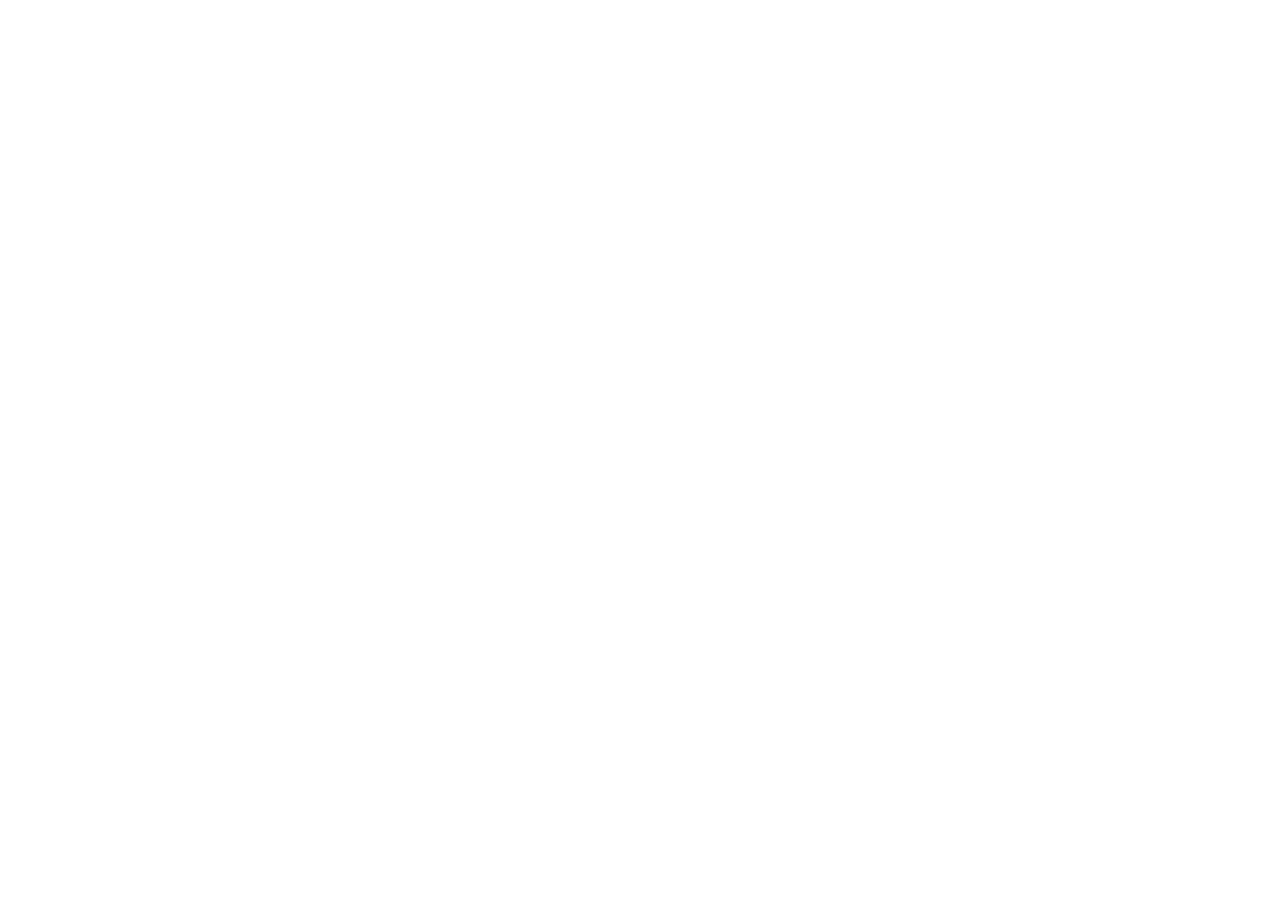
==== index.html @ 0b49dd25 "Initial commit" ====
<!DOCTYPE html>
<html lang="en">
<head>
    <meta charset="UTF-8">
    <meta name="viewport" content="width=device-width, initial-scale=1.0">
    <title>Document</title>
</head>
<body>
    
</body>
</html>
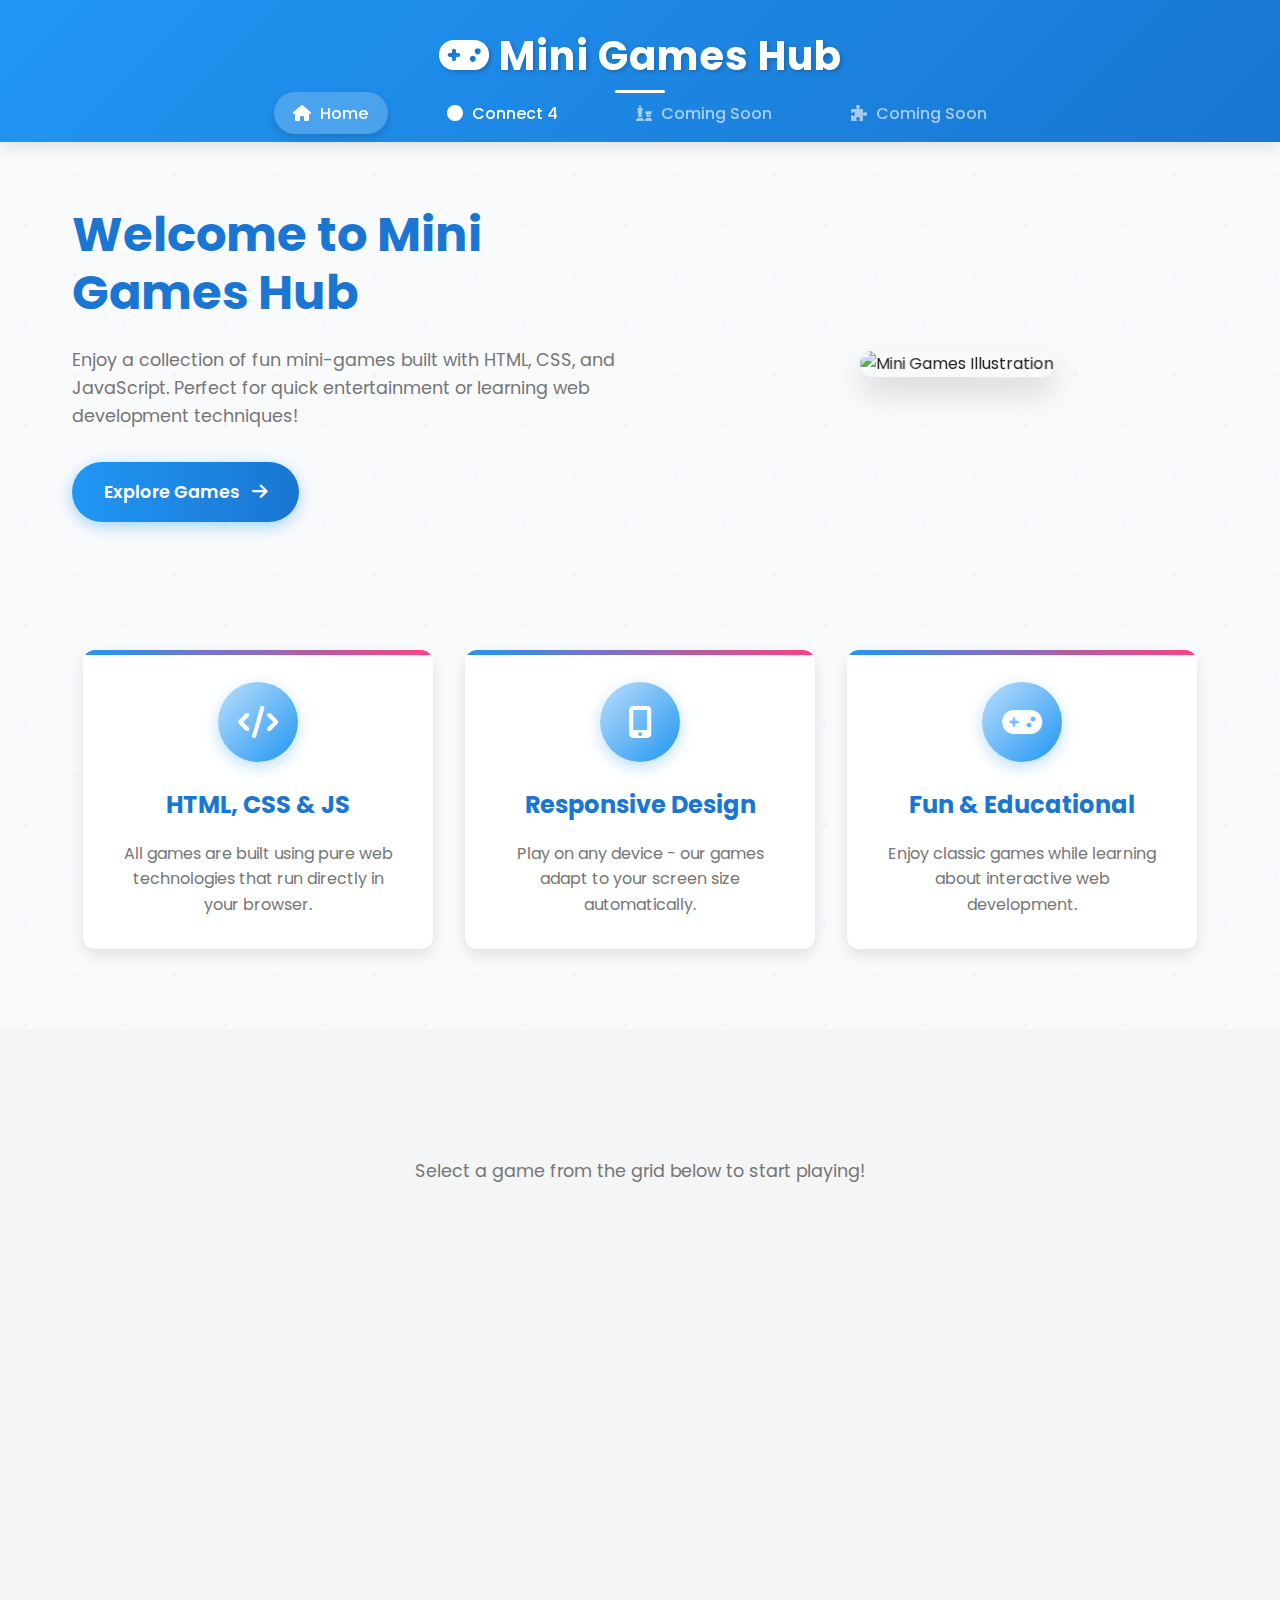
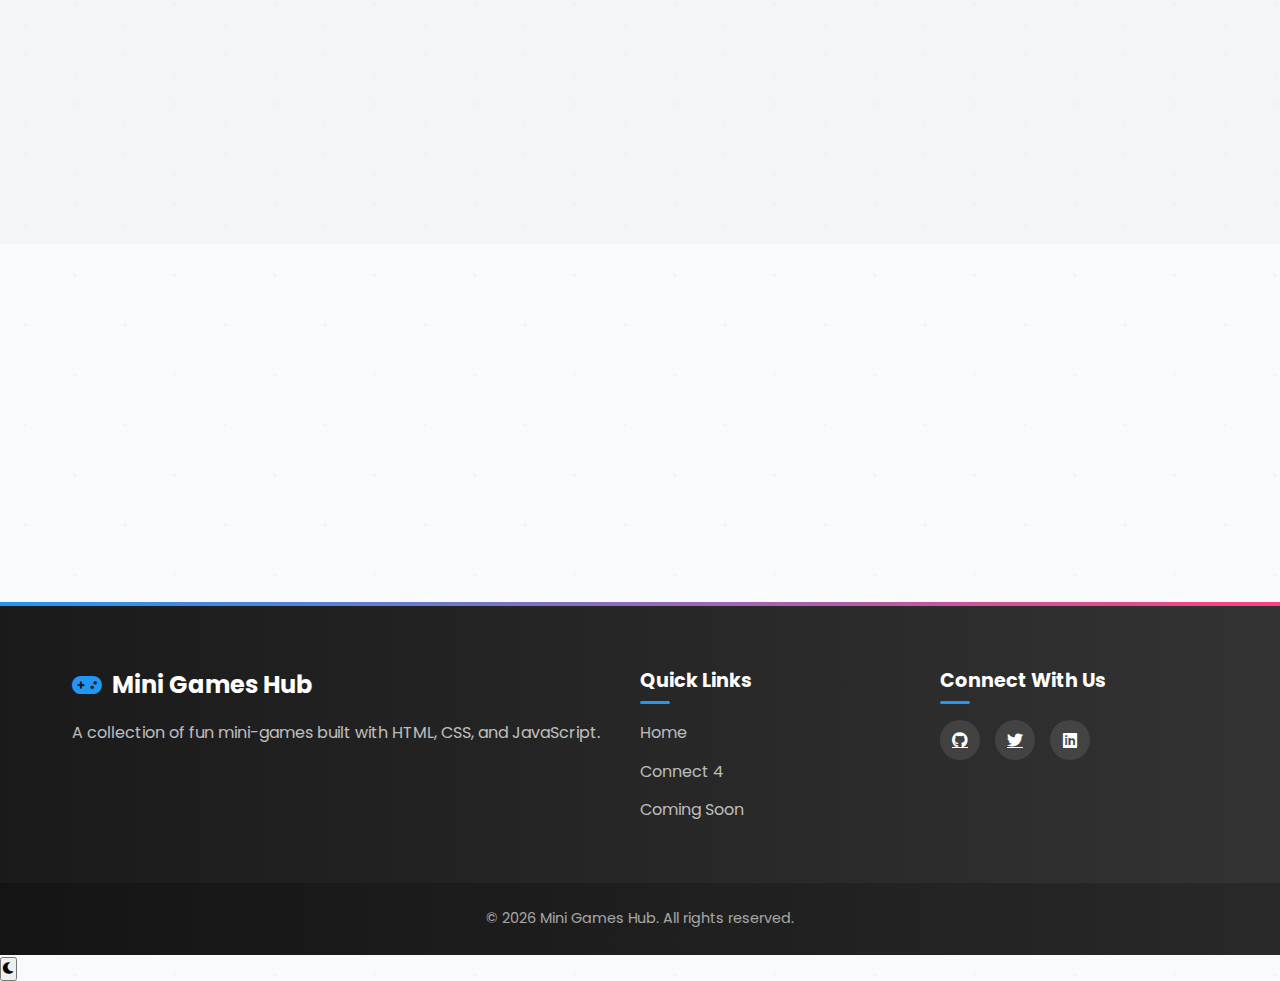
==== commit d3d35fee: "Initializing our first Mini game" ====
--- a/index.html
+++ b/index.html
@@ -3,9 +3,159 @@
 <head>
     <meta charset="UTF-8">
     <meta name="viewport" content="width=device-width, initial-scale=1.0">
-    <title>Document</title>
+    <title>Mini Games Hub - Fun HTML, CSS & JavaScript Games</title>
+    <meta name="description" content="Enjoy a collection of fun mini-games built with HTML, CSS, and JavaScript">
+    <link rel="stylesheet" href="https://cdnjs.cloudflare.com/ajax/libs/font-awesome/6.0.0/css/all.min.css">
+    <link rel="stylesheet" href="styles/main.css">
+    <link rel="icon" type="image/png" href="assets/favicon.png">
 </head>
 <body>
+    <div class="preloader">
+        <div class="preloader-spinner"></div>
+    </div>
     
+    <header>
+        <h1><i class="fas fa-gamepad"></i> Mini Games Hub</h1>
+        <nav>
+            <ul>
+                <li><a href="index.html" class="active"><i class="fas fa-home"></i> Home</a></li>
+                <li><a href="games/connect4.html"><i class="fas fa-circle"></i> Connect 4</a></li>
+                <li><a href="#" class="disabled"><i class="fas fa-chess"></i> Coming Soon</a></li>
+                <li><a href="#" class="disabled"><i class="fas fa-puzzle-piece"></i> Coming Soon</a></li>
+            </ul>
+        </nav>
+    </header>
+
+    <main>
+        <section class="hero">
+            <div class="hero-content">
+                <h2>Welcome to Mini Games Hub</h2>
+                <p>Enjoy a collection of fun mini-games built with HTML, CSS, and JavaScript. Perfect for quick entertainment or learning web development techniques!</p>
+                <a href="#games" class="cta-button">Explore Games <i class="fas fa-arrow-right"></i></a>
+            </div>
+            <div class="hero-image">
+                <img src="https://via.placeholder.com/500x300/2196F3/FFFFFF?text=Mini+Games" alt="Mini Games Illustration">
+            </div>
+        </section>
+
+        <section class="features">
+            <div class="feature-card">
+                <div class="feature-icon"><i class="fas fa-code"></i></div>
+                <h3>HTML, CSS & JS</h3>
+                <p>All games are built using pure web technologies that run directly in your browser.</p>
+            </div>
+            <div class="feature-card">
+                <div class="feature-icon"><i class="fas fa-mobile-alt"></i></div>
+                <h3>Responsive Design</h3>
+                <p>Play on any device - our games adapt to your screen size automatically.</p>
+            </div>
+            <div class="feature-card">
+                <div class="feature-icon"><i class="fas fa-gamepad"></i></div>
+                <h3>Fun & Educational</h3>
+                <p>Enjoy classic games while learning about interactive web development.</p>
+            </div>
+        </section>
+
+        <section id="games" class="games-section">
+            <h2 class="section-title">Our Games Collection</h2>
+            <p class="section-description">Select a game from the grid below to start playing!</p>
+            
+            <div class="games-grid">
+                <!-- Connect 4 Card -->
+                <div class="game-card">
+                    <div class="game-card-badge">Popular</div>
+                    <div class="game-card-image">
+                        <img src="https://via.placeholder.com/400x250/2196F3/FFFFFF?text=Connect+4" alt="Connect 4">
+                    </div>
+                    <div class="game-card-content">
+                        <h3>Connect 4</h3>
+                        <div class="game-card-meta">
+                            <span><i class="fas fa-user"></i> 2 Players</span>
+                            <span><i class="fas fa-star"></i> Classic</span>
+                        </div>
+                        <p>Drop pieces to connect four in a row, column, or diagonal before your opponent!</p>
+                        <a href="games/connect4.html" class="game-card-button">Play Now <i class="fas fa-play-circle"></i></a>
+                    </div>
+                </div>
+
+                <!-- Tic Tac Toe Card (Coming Soon) -->
+                <div class="game-card coming-soon">
+                    <div class="game-card-image">
+                        <img src="https://via.placeholder.com/400x250/4CAF50/FFFFFF?text=Tic+Tac+Toe" alt="Tic Tac Toe">
+                    </div>
+                    <div class="game-card-content">
+                        <h3>Tic Tac Toe</h3>
+                        <div class="game-card-meta">
+                            <span><i class="fas fa-user"></i> 2 Players</span>
+                            <span><i class="fas fa-star"></i> Classic</span>
+                        </div>
+                        <p>The classic game of X's and O's. Get three in a row to win!</p>
+                        <a href="#" class="game-card-button disabled">Coming Soon <i class="fas fa-clock"></i></a>
+                    </div>
+                </div>
+
+                <!-- Memory Game Card (Coming Soon) -->
+                <div class="game-card coming-soon">
+                    <div class="game-card-image">
+                        <img src="https://via.placeholder.com/400x250/9C27B0/FFFFFF?text=Memory+Game" alt="Memory Game">
+                    </div>
+                    <div class="game-card-content">
+                        <h3>Memory Game</h3>
+                        <div class="game-card-meta">
+                            <span><i class="fas fa-user"></i> 1 Player</span>
+                            <span><i class="fas fa-brain"></i> Puzzle</span>
+                        </div>
+                        <p>Test your memory by finding matching pairs of cards. How fast can you clear the board?</p>
+                        <a href="#" class="game-card-button disabled">Coming Soon <i class="fas fa-clock"></i></a>
+                    </div>
+                </div>
+            </div>
+        </section>
+
+        <section class="newsletter">
+            <div class="newsletter-content">
+                <h2>Stay Updated</h2>
+                <p>Subscribe to our newsletter to be notified when we add new games!</p>
+                <form class="newsletter-form">
+                    <input type="email" placeholder="Your email address" required>
+                    <button type="submit">Subscribe <i class="fas fa-paper-plane"></i></button>
+                </form>
+            </div>
+        </section>
+    </main>
+
+    <footer>
+        <div class="footer-content">
+            <div class="footer-logo">
+                <h3><i class="fas fa-gamepad"></i> Mini Games Hub</h3>
+                <p>A collection of fun mini-games built with HTML, CSS, and JavaScript.</p>
+            </div>
+            <div class="footer-links">
+                <h4>Quick Links</h4>
+                <ul>
+                    <li><a href="index.html">Home</a></li>
+                    <li><a href="games/connect4.html">Connect 4</a></li>
+                    <li><a href="#">Coming Soon</a></li>
+                </ul>
+            </div>
+            <div class="footer-social">
+                <h4>Connect With Us</h4>
+                <div class="social-icons">
+                    <a href="#" aria-label="GitHub"><i class="fab fa-github"></i></a>
+                    <a href="#" aria-label="Twitter"><i class="fab fa-twitter"></i></a>
+                    <a href="#" aria-label="LinkedIn"><i class="fab fa-linkedin"></i></a>
+                </div>
+            </div>
+        </div>
+        <div class="footer-bottom">
+            <p>&copy; 2025 Mini Games Hub. All rights reserved.</p>
+        </div>
+    </footer>
+
+    <button id="scroll-top" class="scroll-top" aria-label="Scroll to top">
+        <i class="fas fa-chevron-up"></i>
+    </button>
+
+    <script src="scripts/main.js"></script>
 </body>
 </html>--- a/styles/main.css
+++ b/styles/main.css
@@ -0,0 +1,976 @@
+/* Main Website Styles */
+@import url('https://fonts.googleapis.com/css2?family=Poppins:wght@300;400;500;600;700&display=swap');
+
+:root {
+    --primary: #2196F3;
+    --primary-dark: #1976D2;
+    --primary-light: #BBDEFB;
+    --accent: #FF4081;
+    --text-primary: #212121;
+    --text-secondary: #757575;
+    --background: #f9fafc;
+    --card-bg: #ffffff;
+    --border-radius: 12px;
+    --transition-fast: 0.3s ease;
+    --transition-slow: 0.5s ease;
+    --shadow-sm: 0 4px 6px rgba(0, 0, 0, 0.05);
+    --shadow-md: 0 6px 15px rgba(0, 0, 0, 0.1);
+    --shadow-lg: 0 15px 30px rgba(0, 0, 0, 0.15);
+}
+
+* {
+    margin: 0;
+    padding: 0;
+    box-sizing: border-box;
+    font-family: 'Poppins', sans-serif;
+}
+
+html {
+    scroll-behavior: smooth;
+}
+
+body {
+    background-color: var(--background);
+    background-image: 
+        radial-gradient(circle at 25px 25px, rgba(33, 150, 243, 0.05) 2%, transparent 0%),
+        radial-gradient(circle at 75px 75px, rgba(33, 150, 243, 0.05) 2%, transparent 0%);
+    background-size: 100px 100px;
+    line-height: 1.6;
+    color: var(--text-primary);
+    overflow-x: hidden;
+}
+
+/* Header Styles */
+header {
+    background: linear-gradient(135deg, var(--primary), var(--primary-dark));
+    color: white;
+    padding: 1.5rem 0 1rem;
+    text-align: center;
+    box-shadow: var(--shadow-md);
+    position: sticky;
+    top: 0;
+    z-index: 1000;
+    transition: all var(--transition-fast);
+}
+
+.scrolled-header {
+    padding: 0.8rem 0;
+    background: rgba(33, 150, 243, 0.95);
+    backdrop-filter: blur(10px);
+}
+
+header h1 {
+    margin-bottom: 0.8rem;
+    font-weight: 700;
+    letter-spacing: 1px;
+    text-shadow: 2px 2px 4px rgba(0, 0, 0, 0.2);
+    font-size: 2.5rem;
+    position: relative;
+    display: inline-block;
+}
+
+header h1::after {
+    content: '';
+    position: absolute;
+    bottom: -5px;
+    left: 50%;
+    transform: translateX(-50%);
+    width: 50px;
+    height: 3px;
+    background-color: white;
+    border-radius: 10px;
+}
+
+nav {
+    max-width: 1200px;
+    margin: 0 auto;
+}
+
+nav ul {
+    list-style: none;
+    display: flex;
+    justify-content: center;
+    gap: 2.5rem;
+    padding: 0 20px;
+}
+
+nav a {
+    color: white;
+    text-decoration: none;
+    font-weight: 500;
+    padding: 0.6rem 1.2rem;
+    border-radius: 50px;
+    transition: all var(--transition-fast);
+    position: relative;
+    overflow: hidden;
+    z-index: 1;
+}
+
+nav a::before {
+    content: '';
+    position: absolute;
+    top: 0;
+    left: 0;
+    width: 100%;
+    height: 100%;
+    background-color: rgba(255, 255, 255, 0.15);
+    transform: scaleX(0);
+    transform-origin: right;
+    transition: transform var(--transition-fast);
+    z-index: -1;
+    border-radius: 50px;
+}
+
+nav a:hover::before {
+    transform: scaleX(1);
+    transform-origin: left;
+}
+
+nav a.active {
+    background-color: rgba(255, 255, 255, 0.2);
+    box-shadow: 0 4px 8px rgba(0, 0, 0, 0.15);
+}
+
+nav a.disabled {
+    opacity: 0.6;
+    cursor: not-allowed;
+}
+
+nav a i {
+    margin-right: 5px;
+}
+
+/* Hero Section */
+.hero {
+    display: flex;
+    align-items: center;
+    justify-content: space-between;
+    padding: 2rem 0;
+    max-width: 1200px;
+    margin: 0 auto 4rem;
+    flex-wrap: wrap;
+}
+
+.hero-content {
+    flex: 1;
+    min-width: 300px;
+    padding: 2rem;
+}
+
+.hero-content h2 {
+    font-size: 3rem;
+    margin-bottom: 1.5rem;
+    color: var(--primary-dark);
+    line-height: 1.2;
+}
+
+.hero-content p {
+    font-size: 1.1rem;
+    margin-bottom: 2rem;
+    color: var(--text-secondary);
+}
+
+.cta-button {
+    display: inline-block;
+    background: linear-gradient(to right, var(--primary), var(--primary-dark));
+    color: white;
+    padding: 1rem 2rem;
+    border-radius: 50px;
+    text-decoration: none;
+    font-weight: 600;
+    font-size: 1.1rem;
+    box-shadow: 0 4px 15px rgba(33, 150, 243, 0.4);
+    transition: all var(--transition-fast);
+}
+
+.cta-button:hover {
+    transform: translateY(-3px);
+    box-shadow: 0 8px 25px rgba(33, 150, 243, 0.5);
+}
+
+.cta-button i {
+    margin-left: 8px;
+    transition: transform 0.3s ease;
+}
+
+.cta-button:hover i {
+    transform: translateX(4px);
+}
+
+.hero-image {
+    flex: 1;
+    min-width: 300px;
+    text-align: center;
+}
+
+.hero-image img {
+    max-width: 100%;
+    height: auto;
+    border-radius: var(--border-radius);
+    box-shadow: var(--shadow-lg);
+    transform: perspective(800px) rotateY(-5deg);
+    transition: transform var(--transition-slow);
+}
+
+.hero-image img:hover {
+    transform: perspective(800px) rotateY(0deg);
+}
+
+/* Features Section */
+.features {
+    display: flex;
+    justify-content: center;
+    flex-wrap: wrap;
+    gap: 2rem;
+    margin: 0 auto 5rem;
+    max-width: 1200px;
+}
+
+.feature-card {
+    background-color: var(--card-bg);
+    border-radius: var(--border-radius);
+    padding: 2rem;
+    flex: 1;
+    min-width: 250px;
+    max-width: 350px;
+    text-align: center;
+    box-shadow: var(--shadow-md);
+    transition: all var(--transition-fast);
+    position: relative;
+    overflow: hidden;
+}
+
+.feature-card:hover {
+    transform: translateY(-5px);
+    box-shadow: var(--shadow-lg);
+}
+
+.feature-card::before {
+    content: '';
+    position: absolute;
+    top: 0;
+    left: 0;
+    width: 100%;
+    height: 5px;
+    background: linear-gradient(to right, var(--primary), var(--accent));
+}
+
+.feature-icon {
+    width: 80px;
+    height: 80px;
+    border-radius: 50%;
+    background: linear-gradient(135deg, var(--primary-light), var(--primary));
+    display: flex;
+    justify-content: center;
+    align-items: center;
+    margin: 0 auto 1.5rem;
+    box-shadow: 0 5px 15px rgba(33, 150, 243, 0.3);
+}
+
+.feature-icon i {
+    font-size: 2rem;
+    color: white;
+}
+
+.feature-card h3 {
+    margin-bottom: 1rem;
+    color: var(--primary-dark);
+    font-size: 1.5rem;
+}
+
+.feature-card p {
+    color: var(--text-secondary);
+}
+
+/* Games Section */
+.games-section {
+    padding: 3rem 0;
+    background-color: rgba(240, 240, 240, 0.5);
+    position: relative;
+}
+
+.games-section::before {
+    content: '';
+    position: absolute;
+    top: 0;
+    left: 0;
+    width: 100%;
+    height: 100%;
+    background-image: 
+        radial-gradient(circle at 25px 25px, rgba(33, 150, 243, 0.05) 2%, transparent 0%),
+        radial-gradient(circle at 75px 75px, rgba(33, 150, 243, 0.05) 2%, transparent 0%);
+    background-size: 100px 100px;
+    z-index: -1;
+}
+
+.section-title {
+    font-size: 2.5rem;
+    text-align: center;
+    margin-bottom: 1rem;
+    color: var(--primary-dark);
+    position: relative;
+    display: inline-block;
+    left: 50%;
+    transform: translateX(-50%);
+}
+
+.section-title::after {
+    content: '';
+    position: absolute;
+    bottom: -10px;
+    left: 50%;
+    transform: translateX(-50%);
+    width: 80px;
+    height: 4px;
+    background: linear-gradient(to right, var(--primary), var(--accent));
+    border-radius: 10px;
+}
+
+.section-description {
+    text-align: center;
+    color: var(--text-secondary);
+    max-width: 700px;
+    margin: 0 auto 3rem;
+    font-size: 1.1rem;
+}
+
+.games-grid {
+    display: grid;
+    grid-template-columns: repeat(auto-fill, minmax(320px, 1fr));
+    gap: 2.5rem;
+    margin: 2rem auto;
+    max-width: 1200px;
+    padding: 0 2rem;
+}
+
+.game-card {
+    background-color: var(--card-bg);
+    border-radius: var(--border-radius);
+    overflow: hidden;
+    box-shadow: var(--shadow-md);
+    transition: all var(--transition-slow);
+    position: relative;
+}
+
+.game-card:hover {
+    transform: translateY(-10px) scale(1.02);
+    box-shadow: var(--shadow-lg);
+}
+
+.game-card-badge {
+    position: absolute;
+    top: 20px;
+    right: 20px;
+    background: var(--accent);
+    color: white;
+    font-size: 0.8rem;
+    font-weight: 600;
+    padding: 5px 12px;
+    border-radius: 20px;
+    z-index: 2;
+    box-shadow: 0 3px 8px rgba(255, 64, 129, 0.4);
+}
+
+.game-card-image {
+    position: relative;
+    overflow: hidden;
+    height: 220px;
+}
+
+.game-card-image img {
+    width: 100%;
+    height: 100%;
+    object-fit: cover;
+    transition: transform 0.8s ease;
+}
+
+.game-card:hover .game-card-image img {
+    transform: scale(1.08);
+}
+
+.game-card-content {
+    padding: 2rem;
+    position: relative;
+}
+
+.game-card-meta {
+    display: flex;
+    gap: 15px;
+    margin-bottom: 1rem;
+    color: var(--text-secondary);
+    font-size: 0.9rem;
+}
+
+.game-card-meta span {
+    display: flex;
+    align-items: center;
+}
+
+.game-card-meta i {
+    margin-right: 5px;
+    color: var(--primary);
+}
+
+.game-card h3 {
+    margin-bottom: 0.8rem;
+    color: var(--primary);
+    font-size: 1.5rem;
+    font-weight: 600;
+    position: relative;
+    display: inline-block;
+}
+
+.game-card h3::after {
+    content: '';
+    position: absolute;
+    bottom: -5px;
+    left: 0;
+    width: 40px;
+    height: 3px;
+    background-color: var(--primary);
+    border-radius: 10px;
+    transition: width 0.3s ease;
+}
+
+.game-card:hover h3::after {
+    width: 100%;
+}
+
+.game-card p {
+    color: var(--text-secondary);
+    margin-bottom: 1.5rem;
+    font-size: 1rem;
+    line-height: 1.7;
+}
+
+.game-card-button {
+    display: inline-flex;
+    align-items: center;
+    justify-content: center;
+    background: linear-gradient(to right, var(--primary), var(--primary-dark));
+    color: white;
+    padding: 0.8rem 1.5rem;
+    border-radius: 50px;
+    text-decoration: none;
+    font-weight: 500;
+    transition: all var(--transition-fast);
+    box-shadow: 0 4px 10px rgba(33, 150, 243, 0.4);
+    position: relative;
+    overflow: hidden;
+}
+
+.game-card-button i {
+    margin-left: 8px;
+    transition: transform 0.3s ease;
+}
+
+.game-card-button:hover i {
+    transform: translateX(4px);
+}
+
+.game-card-button:hover {
+    transform: translateY(-3px);
+    box-shadow: 0 6px 15px rgba(33, 150, 243, 0.5);
+}
+
+.game-card-button.disabled {
+    background: linear-gradient(to right, #9E9E9E, #757575);
+    cursor: not-allowed;
+    opacity: 0.7;
+    box-shadow: 0 4px 10px rgba(0, 0, 0, 0.2);
+}
+
+.game-card-button.disabled:hover {
+    transform: none;
+    box-shadow: 0 4px 10px rgba(0, 0, 0, 0.2);
+}
+
+.game-card.coming-soon::before {
+    content: 'Coming Soon';
+    position: absolute;
+    top: 20px;
+    right: -35px;
+    background: var(--accent);
+    color: white;
+    padding: 8px 40px;
+    font-size: 0.8rem;
+    transform: rotate(45deg);
+    box-shadow: 0 2px 5px rgba(0, 0, 0, 0.2);
+    z-index: 2;
+}
+
+/* Newsletter Section */
+.newsletter {
+    padding: 5rem 0;
+    background: linear-gradient(135deg, var(--primary-light), var(--primary));
+    text-align: center;
+    color: white;
+    position: relative;
+    overflow: hidden;
+}
+
+.newsletter::before {
+    content: '';
+    position: absolute;
+    top: 0;
+    left: 0;
+    width: 100%;
+    height: 100%;
+    background-image: 
+        radial-gradient(circle at 25px 25px, rgba(255, 255, 255, 0.1) 2%, transparent 0%),
+        radial-gradient(circle at 75px 75px, rgba(255, 255, 255, 0.1) 2%, transparent 0%);
+    background-size: 100px 100px;
+    opacity: 0.5;
+}
+
+.newsletter-content {
+    max-width: 700px;
+    margin: 0 auto;
+    position: relative;
+    z-index: 1;
+}
+
+.newsletter h2 {
+    font-size: 2.5rem;
+    margin-bottom: 1rem;
+    text-shadow: 0 2px 4px rgba(0, 0, 0, 0.1);
+}
+
+.newsletter p {
+    font-size: 1.1rem;
+    margin-bottom: 2rem;
+    opacity: 0.9;
+}
+
+.newsletter-form {
+    display: flex;
+    max-width: 500px;
+    margin: 0 auto;
+    box-shadow: 0 5px 20px rgba(0, 0, 0, 0.2);
+    border-radius: 50px;
+    overflow: hidden;
+}
+
+.newsletter-form input {
+    flex: 1;
+    border: none;
+    padding: 1rem 1.5rem;
+    font-size: 1rem;
+    outline: none;
+}
+
+.newsletter-form button {
+    background: var(--accent);
+    color: white;
+    border: none;
+    padding: 1rem 1.5rem;
+    font-weight: 600;
+    cursor: pointer;
+    transition: background-color 0.3s;
+    display: flex;
+    align-items: center;
+}
+
+.newsletter-form button:hover {
+    background: #E91E63;
+}
+
+.newsletter-form button i {
+    margin-left: 8px;
+}
+
+.success-message {
+    display: flex;
+    align-items: center;
+    justify-content: center;
+    background: rgba(255, 255, 255, 0.2);
+    padding: 1rem;
+    border-radius: 50px;
+    font-weight: 600;
+    color: white;
+}
+
+.success-message i {
+    margin-right: 10px;
+    color: #4CAF50;
+    font-size: 1.2rem;
+}
+
+/* Footer Styles */
+footer {
+    background: linear-gradient(to right, #1a1a1a, #333);
+    color: white;
+    padding: 4rem 0 0;
+    position: relative;
+}
+
+footer::before {
+    content: '';
+    position: absolute;
+    top: 0;
+    left: 0;
+    width: 100%;
+    height: 4px;
+    background: linear-gradient(to right, var(--primary), var(--accent));
+}
+
+.footer-content {
+    display: flex;
+    flex-wrap: wrap;
+    justify-content: space-between;
+    max-width: 1200px;
+    margin: 0 auto;
+    padding: 0 2rem 3rem;
+    gap: 2rem;
+}
+
+.footer-logo {
+    flex: 2;
+    min-width: 250px;
+}
+
+.footer-logo h3 {
+    font-size: 1.5rem;
+    margin-bottom: 1rem;
+    display: flex;
+    align-items: center;
+}
+
+.footer-logo h3 i {
+    margin-right: 10px;
+    color: var(--primary);
+}
+
+.footer-logo p {
+    opacity: 0.7;
+    line-height: 1.6;
+}
+
+.footer-links, .footer-social {
+    flex: 1;
+    min-width: 150px;
+}
+
+.footer-links h4, .footer-social h4 {
+    font-size: 1.2rem;
+    margin-bottom: 1.5rem;
+    position: relative;
+    display: inline-block;
+}
+
+.footer-links h4::after, .footer-social h4::after {
+    content: '';
+    position: absolute;
+    bottom: -8px;
+    left: 0;
+    width: 30px;
+    height: 3px;
+    background-color: var(--primary);
+    border-radius: 10px;
+}
+
+.footer-links ul {
+    list-style: none;
+}
+
+.footer-links li {
+    margin-bottom: 0.8rem;
+}
+
+.footer-links a {
+    color: rgba(255, 255, 255, 0.7);
+    text-decoration: none;
+    transition: color 0.3s;
+    display: inline-block;
+    position: relative;
+}
+
+.footer-links a::before {
+    content: '';
+    position: absolute;
+    bottom: -2px;
+    left: 0;
+    width: 0;
+    height: 1px;
+    background-color: var(--primary);
+    transition: width 0.3s;
+}
+
+.footer-links a:hover {
+    color: white;
+}
+
+.footer-links a:hover::before {
+    width: 100%;
+}
+
+.social-icons {
+    display: flex;
+    gap: 15px;
+}
+
+.social-icons a {
+    display: flex;
+    align-items: center;
+    justify-content: center;
+    width: 40px;
+    height: 40px;
+    background-color: rgba(255, 255, 255, 0.1);
+    border-radius: 50%;
+    color: white;
+    transition: all 0.3s;
+}
+
+.social-icons a:hover {
+    background-color: var(--primary);
+    transform: translateY(-3px);
+}
+
+.footer-bottom {
+    background-color: rgba(0, 0, 0, 0.2);
+    text-align: center;
+    padding: 1.5rem 0;
+}
+
+.footer-bottom p {
+    opacity: 0.6;
+    font-size: 0.9rem;
+}
+
+/* Preloader Animation */
+.preloader {
+    position: fixed;
+    top: 0;
+    left: 0;
+    width: 100%;
+    height: 100%;
+    background-color: var(--background);
+    display: flex;
+    justify-content: center;
+    align-items: center;
+    z-index: 9999;
+    transition: opacity 0.5s;
+}
+
+.preloader-spinner {
+    width: 50px;
+    height: 50px;
+    border: 5px solid var(--primary-light);
+    border-top: 5px solid var(--primary);
+    border-radius: 50%;
+    animation: spin 1s linear infinite;
+}
+
+@keyframes spin {
+    0% { transform: rotate(0deg); }
+    100% { transform: rotate(360deg); }
+}
+
+/* Scroll to top button */
+.scroll-top {
+    position: fixed;
+    bottom: 20px;
+    right: 20px;
+    width: 50px;
+    height: 50px;
+    border-radius: 50%;
+    background-color: var(--primary);
+    color: white;
+    border: none;
+    box-shadow: var(--shadow-md);
+    cursor: pointer;
+    z-index: 100;
+    display: flex;
+    align-items: center;
+    justify-content: center;
+    opacity: 0;
+    visibility: hidden;
+    transition: all var(--transition-fast);
+    transform: translateY(20px);
+}
+
+.scroll-top.visible {
+    opacity: 1;
+    visibility: visible;
+    transform: translateY(0);
+}
+
+.scroll-top:hover {
+    background-color: var(--primary-dark);
+    transform: translateY(-3px);
+}
+
+/* Animation Elements */
+.animate-element {
+    opacity: 0;
+    transform: translateY(30px);
+    transition: opacity 0.6s ease, transform 0.6s ease;
+}
+
+.animate-element.animate-in {
+    opacity: 1;
+    transform: translateY(0);
+}
+
+/* Dark mode styles */
+body.dark-mode {
+    --background: #121212;
+    --card-bg: #1e1e1e;
+    --text-primary: #f0f0f0;
+    --text-secondary: #aaaaaa;
+    --shadow-sm: 0 4px 6px rgba(0, 0, 0, 0.3);
+    --shadow-md: 0 6px 15px rgba(0, 0, 0, 0.4);
+    --shadow-lg: 0 15px 30px rgba(0, 0, 0, 0.5);
+}
+
+body.dark-mode .games-section {
+    background-color: rgba(30, 30, 30, 0.5);
+}
+
+body.dark-mode .feature-card,
+body.dark-mode .game-card {
+    background-color: #252525;
+}
+
+body.dark-mode header.scrolled-header {
+    background: rgba(25, 118, 210, 0.95);
+}
+
+/* Animations */
+@keyframes float {
+    0% { transform: translateY(0px); }
+    50% { transform: translateY(-10px); }
+    100% { transform: translateY(0px); }
+}
+
+/* Responsive Styles */
+@media (max-width: 1024px) {
+    .hero-content h2 {
+        font-size: 2.5rem;
+    }
+    
+    .feature-card {
+        min-width: 220px;
+    }
+}
+
+@media (max-width: 768px) {
+    header h1 {
+        font-size: 2rem;
+    }
+    
+    nav ul {
+        gap: 1rem;
+        flex-wrap: wrap;
+    }
+    
+    .hero {
+        flex-direction: column;
+    }
+    
+    .hero-content {
+        order: 2;
+        text-align: center;
+    }
+    
+    .hero-image {
+        order: 1;
+        margin-bottom: 2rem;
+    }
+    
+    .hero-content h2 {
+        font-size: 2.2rem;
+    }
+    
+    .section-title {
+        font-size: 2rem;
+    }
+    
+    .games-grid {
+        grid-template-columns: repeat(auto-fill, minmax(280px, 1fr));
+        gap: 1.5rem;
+    }
+    
+    .footer-content {
+        flex-direction: column;
+        gap: 3rem;
+    }
+    
+    .footer-logo, .footer-links, .footer-social {
+        min-width: 100%;
+    }
+}
+
+@media (max-width: 480px) {
+    header {
+        padding: 1rem 0;
+    }
+    
+    nav a {
+        padding: 0.5rem 0.8rem;
+        font-size: 0.9rem;
+    }
+    
+    .hero-content h2 {
+        font-size: 1.8rem;
+    }
+    
+    .cta-button {
+        padding: 0.8rem 1.5rem;
+        font-size: 1rem;
+    }
+    
+    .feature-icon {
+        width: 60px;
+        height: 60px;
+    }
+    
+    .feature-icon i {
+        font-size: 1.5rem;
+    }
+    
+    .feature-card h3 {
+        font-size: 1.3rem;
+    }
+    
+    .section-title {
+        font-size: 1.8rem;
+    }
+    
+    .game-card-content {
+        padding: 1.5rem;
+    }
+    
+    .game-card h3 {
+        font-size: 1.3rem;
+    }
+    
+    .newsletter h2 {
+        font-size: 1.8rem;
+    }
+    
+    .newsletter-form {
+        flex-direction: column;
+        border-radius: 10px;
+    }
+    
+    .newsletter-form input {
+        border-radius: 10px 10px 0 0;
+        text-align: center;
+    }
+    
+    .newsletter-form button {
+        border-radius: 0 0 10px 10px;
+        justify-content: center;
+    }
+}
+
+/* Accessibility focus styles */
+a:focus, button:focus {
+    outline: 3px solid var(--accent);
+    outline-offset: 2px;
+}
+
+input:focus {
+    outline: 3px solid var(--primary);
+}